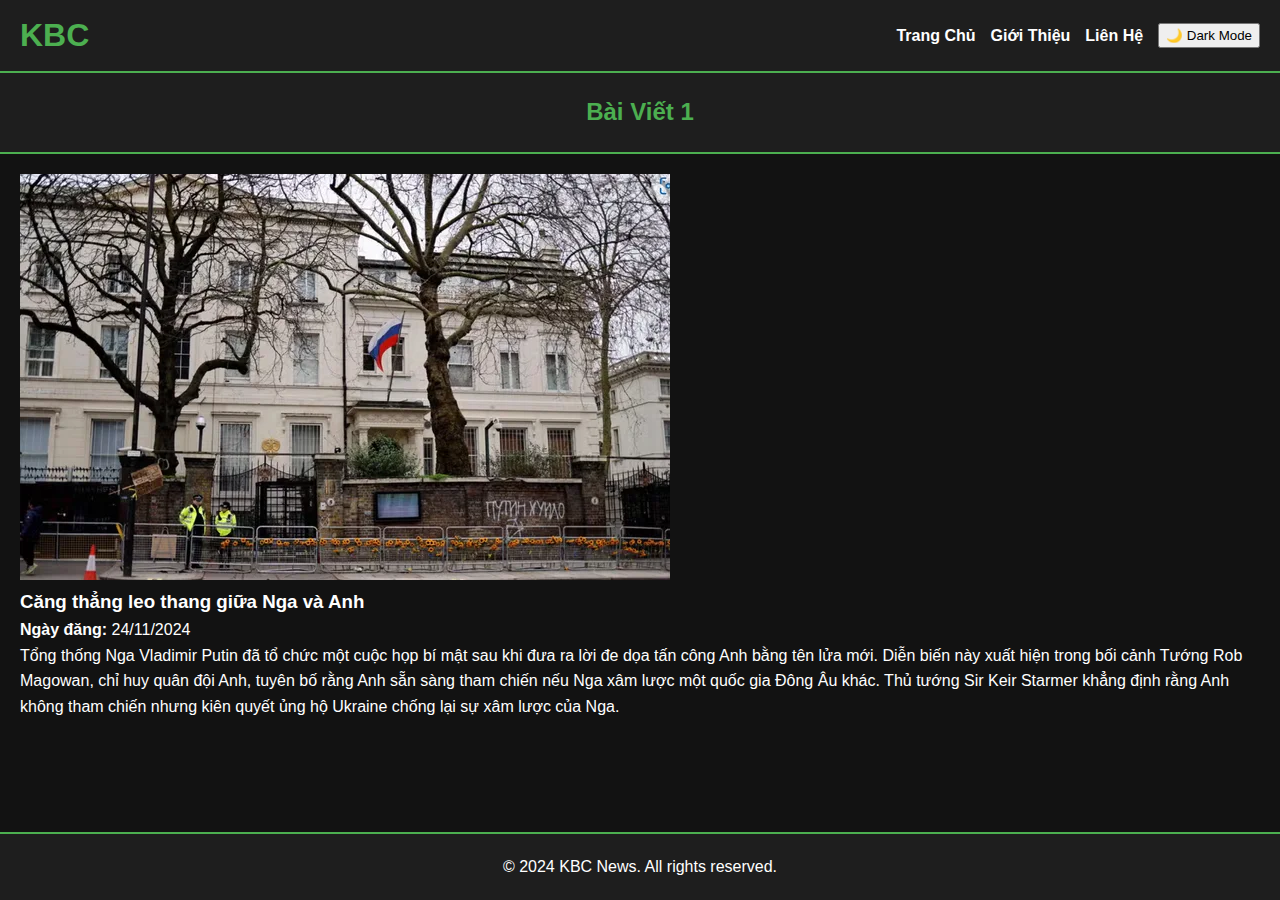
==== bai-viet-1.html @ e7efe1f5 "Add files via upload" ====
<!DOCTYPE html>
<html lang="vi">
<head>
    <meta charset="UTF-8">
    <meta name="viewport" content="width=device-width, initial-scale=1.0">
    <title>Bài viết 1 - KBC News</title>
    <link rel="stylesheet" href="styles.css">
</head>
<body>
    <nav>
        <h1>KBC</h1>
        <ul>
            <li><a href="index.html">Trang Chủ</a></li>
            <li><a href="gioi-thieu.html">Giới Thiệu</a></li>
            <li><a href="lien-he.html">Liên Hệ</a></li>
            <button id="mode-toggle">🌙 Dark Mode</button>
        </ul>
    </nav>
    <header>
        <h2>Bài Viết 1</h2>
    </header>
    <main>
        <article>
            <img src="photo1715236234542-1715236235147938955871.webp" alt="Hình ảnh bài viết 1">
            <h3>Căng thẳng leo thang giữa Nga và Anh</h3>
            <p><strong>Ngày đăng:</strong> 24/11/2024</p>
            <p>
                Tổng thống Nga Vladimir Putin đã tổ chức một cuộc họp bí mật sau khi đưa ra lời đe dọa tấn công Anh bằng tên lửa mới. 
                Diễn biến này xuất hiện trong bối cảnh Tướng Rob Magowan, chỉ huy quân đội Anh, tuyên bố rằng Anh sẵn sàng tham chiến nếu Nga xâm lược một quốc gia Đông Âu khác. Thủ tướng Sir Keir Starmer khẳng định rằng Anh không tham chiến nhưng kiên quyết ủng hộ Ukraine chống lại sự xâm lược của Nga.
        </article>
    </main>
    <footer>
        <p>&copy; 2024 KBC News. All rights reserved.</p>
    </footer>
</body>
</html>
<script>
    const modeToggle = document.getElementById('mode-toggle');
    const body = document.body;

    // Kiểm tra nếu người dùng đã chọn chế độ trước đó
    if (localStorage.getItem('mode') === 'dark') {
        body.classList.add('dark-mode');
        modeToggle.textContent = '☀️ Light Mode';
    }

    modeToggle.addEventListener('click', () => {
        body.classList.toggle('dark-mode');
        if (body.classList.contains('dark-mode')) {
            localStorage.setItem('mode', 'dark');
            modeToggle.textContent = '☀️ Light Mode';
        } else {
            localStorage.setItem('mode', 'light');
            modeToggle.textContent = '🌙 Dark Mode';
        }
    });
</script>
---- styles.css ----
/* Reset mặc định */
body, h1, h2, h3, p, ul, li, a {
    margin: 0;
    padding: 0;
    list-style: none;
    text-decoration: none;
    color: inherit;
}

/* Cài đặt nền và font chữ */
body {
    background-color: #121212;
    color: #ffffff;
    font-family: Arial, sans-serif;
    line-height: 1.6;
    display: flex;
    flex-direction: column;
    min-height: 100vh; /* Đảm bảo body chiếm toàn bộ chiều cao */
}

/* Layout tổng */
main {
    flex: 1; /* Đẩy footer xuống bằng cách chiếm không gian còn lại */
    padding: 20px;
}

/* Thanh điều hướng */
nav {
    background-color: #1e1e1e;
    padding: 10px 20px;
    display: flex;
    justify-content: space-between;
    align-items: center;
    border-bottom: 2px solid #4caf50;
}

nav h1 {
    color: #4caf50;
}

nav ul {
    display: flex;
    gap: 15px;
}

nav ul li a {
    color: #ffffff;
    font-weight: bold;
    transition: color 0.3s ease;
}

nav ul li a:hover {
    color: #4caf50;
}

/* Header */
header {
    padding: 20px;
    text-align: center;
    background-color: #1e1e1e;
    border-bottom: 2px solid #4caf50;
}

header h2 {
    color: #4caf50;
}

/* Nội dung trang chủ */
.news-list {
    display: flex;
    flex-wrap: wrap;
    gap: 20px;
    justify-content: center;
    padding: 20px;
}

.news-item {
    background-color: #1e1e1e;
    border-radius: 8px;
    box-shadow: 0 4px 6px rgba(0, 0, 0, 0.5);
    overflow: hidden;
    width: 300px;
    text-align: center;
    transition: transform 0.3s ease, box-shadow 0.3s ease;
}

.news-item:hover {
    transform: translateY(-5px);
    box-shadow: 0 6px 10px rgba(0, 0, 0, 0.7);
}

.news-item img {
    width: 100%;
    height: 180px;
    object-fit: cover;
    border-bottom: 2px solid #4caf50;
}

.news-item h3 {
    font-size: 1.2rem;
    margin: 10px 0;
    color: #4caf50;
}

.news-item p {
    padding: 0 10px;
    margin-bottom: 15px;
}

.news-item a {
    display: inline-block;
    margin-bottom: 15px;
    padding: 5px 15px;
    background-color: #4caf50;
    color: #ffffff;
    border-radius: 5px;
    transition: background-color 0.3s ease;
}

.news-item a:hover {
    background-color: #3a9c40;
}

/* Footer */
footer {
    text-align: center;
    padding: 20px;
    background-color: #1e1e1e;
    border-top: 2px solid #4caf50;
    margin-top: 20px;
}
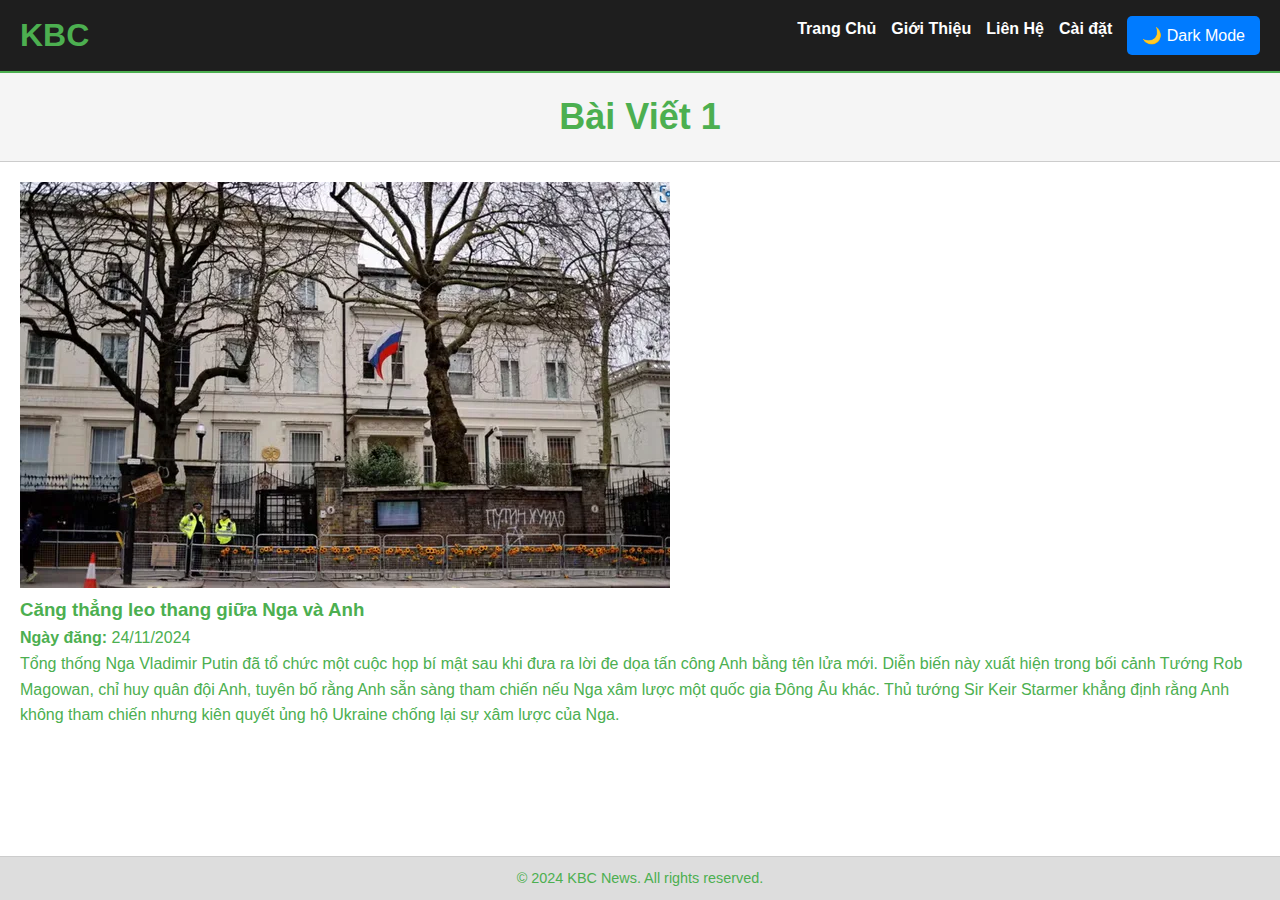
==== commit 7b5e3577: "Add files via upload" ====
--- a/bai-viet-1.html
+++ b/bai-viet-1.html
@@ -13,6 +13,7 @@
             <li><a href="index.html">Trang Chủ</a></li>
             <li><a href="gioi-thieu.html">Giới Thiệu</a></li>
             <li><a href="lien-he.html">Liên Hệ</a></li>
+            <li><a href="settings.html" class="active">Cài đặt</a></li>
             <button id="mode-toggle">🌙 Dark Mode</button>
         </ul>
     </nav>
@@ -32,6 +33,9 @@
     <footer>
         <p>&copy; 2024 KBC News. All rights reserved.</p>
     </footer>
+
+    <!-- Nhúng JavaScript -->
+    <script src="settings.js"></script>
 </body>
 </html>
 <script>
@@ -55,3 +59,24 @@
         }
     });
 </script>
+
+
+<script>
+    // Tải lựa chọn ngôn ngữ từ localStorage
+    document.addEventListener("DOMContentLoaded", () => {
+        const savedLanguage = localStorage.getItem("language");
+        if (savedLanguage) {
+            document.querySelector(`input[value="${savedLanguage}"]`).checked = true;
+        }
+    });
+    
+    // Lưu ngôn ngữ khi nhấn nút
+    document.getElementById("save-settings").addEventListener("click", () => {
+        const selectedLanguage = document.querySelector('input[name="language"]:checked').value;
+        localStorage.setItem("language", selectedLanguage);
+        alert(`Cài đặt đã được lưu: ${selectedLanguage === "vi" ? "Tiếng Việt" : "English"}!`);
+    });
+    
+    
+    </script>
+    --- a/styles.css
+++ b/styles.css
@@ -130,3 +130,317 @@
     margin-top: 20px;
 }
 
+:root {
+    /* Default variables for light mode */ /* light mode*/
+    --bg-color: #ffffff;
+    --text-color: #4caf50;
+    --header-bg: #f5f5f5;
+    --footer-bg: #dddddd;
+    --box-bg: #f9f9f9;
+    --box-border: #cccccc;
+    --link-color: #007BFF;
+    --button-bg: #007BFF;
+    --button-text: #ffffff;
+}
+
+body.dark-mode {
+    /* Dark mode variables */
+    --bg-color: #121212;
+    --text-color: #ffffff;
+    --header-bg: #1e1e1e;
+    --footer-bg: #1e1e1e;
+    --box-bg: #222222;
+    --box-border: #333333;
+    --link-color: #4dabf7;
+    --button-bg: #4dabf7;
+    --button-text: #121212;
+}
+
+/* General body styles */
+body {
+    background-color: var(--bg-color);
+    color: var(--text-color);
+    font-family: Arial, sans-serif;
+    margin: 0;
+    padding: 0;
+    transition: background-color 0.3s, color 0.3s;
+}
+
+/* Header styles */
+header {
+    background-color: var(--header-bg);
+    padding: 15px;
+    text-align: center;
+    font-size: 1.5em;
+    border-bottom: 1px solid var(--box-border);
+}
+
+/* Footer styles */
+footer {
+    background-color: var(--footer-bg);
+    padding: 10px;
+    text-align: center;
+    font-size: 0.9em;
+    border-top: 1px solid var(--box-border);
+}
+
+/* News box styles */
+.news-box {
+    background-color: var(--box-bg);
+    border: 1px solid var(--box-border);
+    margin: 20px auto;
+    padding: 15px;
+    width: 90%;
+    max-width: 800px;
+    border-radius: 8px;
+    box-shadow: 0 4px 6px rgba(0, 0, 0, 0.1);
+    transition: background-color 0.3s, border-color 0.3s;
+}
+
+.news-box h2 {
+    font-size: 1.2em;
+    margin-bottom: 10px;
+    color: var(--text-color);
+}
+
+.news-box img {
+    max-width: 100%;
+    height: auto;
+    margin-bottom: 10px;
+    border-radius: 5px;
+}
+
+.news-box p {
+    font-size: 1em;
+    line-height: 1.6;
+}
+
+/* Link styles */
+a {
+    color: var(--link-color);
+    text-decoration: none;
+    transition: color 0.3s;
+}
+
+a:hover {
+    text-decoration: underline;
+}
+
+/* Button styles */
+button {
+    background-color: var(--button-bg);
+    color: var(--button-text);
+    border: none;
+    padding: 10px 15px;
+    font-size: 1em;
+    border-radius: 5px;
+    cursor: pointer;
+    transition: background-color 0.3s, color 0.3s;
+}
+
+button:hover {
+    background-color: var(--button-text);
+    color: var(--button-bg);
+}
+
+/* Media query for responsiveness */
+@media (max-width: 768px) {
+    .news-box {
+        width: 95%;
+    }
+}
+/* kết thúc light mode*/
+
+
+/* Phần giới thiệu*/
+.about-section {
+    padding: 20px;
+    margin: 20px auto;
+    max-width: 800px;
+    background-color: var(--box-bg);
+    color: var(--text-color);
+    border-radius: 10px;
+    border: 1px solid var(--border-color);
+    box-shadow: 0px 4px 6px rgba(0, 0, 0, 0.1);
+    transition: background-color 0.3s ease, color 0.3s ease;
+}
+
+.about-section h1 {
+    font-size: 2em;
+    text-align: center;
+    margin-bottom: 20px;
+    color: var(--text-color);
+}
+
+.about-section p {
+    font-size: 1.1em;
+    line-height: 1.8;
+    margin-bottom: 15px;
+    text-align: justify;
+}
+
+.about-section ul {
+    list-style: none;
+    padding: 0;
+    margin-bottom: 15px;
+}
+
+.about-section li {
+    font-size: 1em;
+    line-height: 1.6;
+    margin-bottom: 10px;
+    padding-left: 20px;
+    position: relative;
+}
+
+.about-section li::before {
+    content: "🔹";
+    position: absolute;
+    left: 0;
+    font-size: 1.2em;
+    color: var(--link-color);
+}
+/* kết thúc phần giới thiệu*/
+
+
+/* liên hệ*/
+.contact-section {
+    max-width: 800px;
+    margin: 30px auto;
+    padding: 20px;
+    background-color: var(--box-bg);
+    color: var(--text-color);
+    border-radius: 10px;
+    border: 1px solid var(--border-color);
+    box-shadow: 0 4px 8px rgba(0, 0, 0, 0.1);
+    transition: background-color 0.3s ease, color 0.3s ease;
+}
+
+.contact-section h1 {
+    font-size: 2em;
+    margin-bottom: 10px;
+    text-align: center;
+    color: var(--text-color);
+}
+
+.contact-section p {
+    text-align: center;
+    font-size: 1.1em;
+    margin-bottom: 20px;
+    color: var(--text-color);
+}
+
+.contact-form {
+    display: flex;
+    flex-direction: column;
+    gap: 15px;
+}
+
+.form-group {
+    display: flex;
+    flex-direction: column;
+}
+
+.form-group label {
+    font-size: 1.1em;
+    margin-bottom: 5px;
+    color: var(--text-color);
+}
+
+.form-group input,
+.form-group textarea {
+    padding: 10px;
+    font-size: 1em;
+    border: 1px solid var(--border-color);
+    border-radius: 5px;
+    background-color: var(--input-bg);
+    color: var(--text-color);
+    transition: background-color 0.3s ease, color 0.3s ease;
+}
+
+.form-group input::placeholder,
+.form-group textarea::placeholder {
+    color: var(--placeholder-color);
+}
+
+.form-group input:focus,
+.form-group textarea:focus {
+    border-color: var(--link-color);
+    outline: none;
+    box-shadow: 0 0 5px rgba(0, 123, 255, 0.5);
+}
+
+.btn-submit {
+    padding: 10px 15px;
+    font-size: 1.1em;
+    font-weight: bold;
+    color: #fff;
+    background-color: var(--link-color);
+    border: none;
+    border-radius: 5px;
+    cursor: pointer;
+    transition: background-color 0.3s ease;
+}
+
+.btn-submit:hover {
+    background-color: var(--link-hover-color);
+}
+/*kết thúc liên hệ*/
+
+
+/* setting */
+.settings-container {
+    max-width: 800px;
+    margin: 30px auto;
+    padding: 20px;
+    background-color: var(--box-bg);
+    color: var(--text-color);
+    border-radius: 10px;
+    border: 1px solid var(--border-color);
+    box-shadow: 0 4px 8px rgba(0, 0, 0, 0.1);
+    text-align: center;
+}
+
+.settings-container h1 {
+    font-size: 2em;
+    margin-bottom: 20px;
+}
+
+.form-group {
+    margin-bottom: 20px;
+}
+
+.radio-group {
+    display: flex;
+    justify-content: center;
+    gap: 20px;
+    margin-top: 10px;
+}
+
+.radio-group label {
+    font-size: 1.2em;
+    display: flex;
+    align-items: center;
+    gap: 5px;
+}
+
+.radio-group input[type="radio"] {
+    transform: scale(1.5);
+}
+
+.btn-submit {
+    padding: 10px 20px;
+    font-size: 1.1em;
+    font-weight: bold;
+    background-color: var(--link-color);
+    color: #fff;
+    border: none;
+    border-radius: 5px;
+    cursor: pointer;
+    transition: background-color 0.3s ease;
+}
+
+.btn-submit:hover {
+    background-color: var(--link-hover-color);
+}
+/* kết thúc setting*/